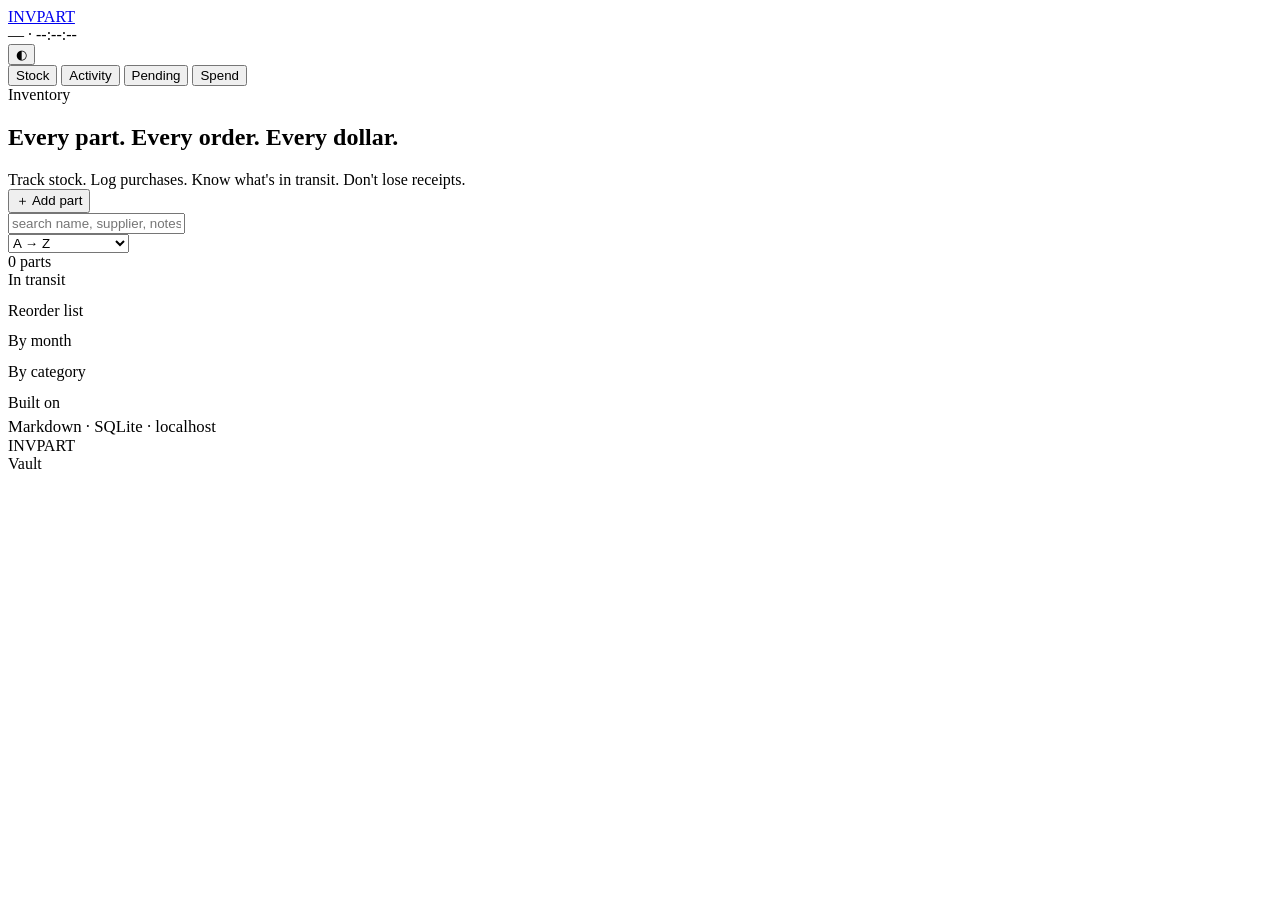
==== web/index.html @ a14a8beb "init: INVPART — editorial inventory manager Sibling to Thymeline. Same architecture: FastAPI + SQLit" ====
<!doctype html>
<html lang="en" data-theme="dark">
<head>
  <meta charset="utf-8">
  <meta name="viewport" content="width=device-width,initial-scale=1">
  <title>INVPART</title>
  <link rel="preconnect" href="https://fonts.googleapis.com">
  <link rel="preconnect" href="https://fonts.gstatic.com" crossorigin>
  <link href="https://fonts.googleapis.com/css2?family=Inter:wght@300;400;500;600&family=Inter+Tight:wght@200;300;400;500;600;700&family=JetBrains+Mono:wght@400;500;600&display=swap" rel="stylesheet">
  <link rel="stylesheet" href="/static/app.css?v=1">
</head>
<body>

<!-- ============== TOP BAR ============== -->
<header class="topbar">
  <div class="wrap top-grid">
    <a href="/" class="brand"><span class="glyph"></span>INVPART</a>
    <div class="top-mid mono cap">
      <span id="projectName">—</span>
      <span class="sep">·</span>
      <span class="live"><span class="pulse"></span><span id="localTime">--:--:--</span></span>
    </div>
    <div class="top-right">
      <div class="members-inline" id="membersInline"></div>
      <button class="pill ghost" id="inviteBtn" hidden>Invite</button>
      <button class="icon-btn" id="themeBtn" title="toggle theme">◐</button>
    </div>
  </div>
</header>

<!-- ============== TAB STRIP ============== -->
<nav class="tabstrip">
  <div class="wrap tabs">
    <button class="tab on" data-tab="stock">Stock <span class="tab-n" id="tabnStock"></span></button>
    <button class="tab" data-tab="activity">Activity <span class="tab-n" id="tabnActivity"></span></button>
    <button class="tab" data-tab="pending">Pending <span class="tab-n" id="tabnPending"></span></button>
    <button class="tab" data-tab="spend">Spend <span class="tab-n" id="tabnSpend"></span></button>
  </div>
</nav>

<!-- ============== HERO + STATS ============== -->
<section class="hero">
  <div class="wrap hero-grid">
    <div class="hero-l">
      <div class="cap">Inventory</div>
      <h1 class="tight" id="heroTitle">
        Every part. Every <span class="ul">order.</span>
        <span class="lite">Every dollar.</span>
      </h1>
      <div class="hero-sub dim">
        Track stock. Log purchases. Know what's in transit. Don't lose receipts.
      </div>
    </div>
    <div class="hero-r">
      <div class="bigstats" id="bigStats"></div>
    </div>
  </div>
</section>

<!-- ============== STOCK TAB ============== -->
<section class="pane on" data-pane="stock">
  <div class="wrap">
    <!-- Quick-add part bar (collapsed by default) -->
    <div class="actbar">
      <button class="pill" id="openAdd">＋ Add part</button>
      <div class="actbar-sub">
        <div class="filt">
          <input id="searchInput" class="search" placeholder="search name, supplier, notes…" />
        </div>
        <div class="filt-cat" id="catFilters"></div>
        <select id="sortSelect" class="select mono">
          <option value="name">A → Z</option>
          <option value="name_desc">Z → A</option>
          <option value="qty">most stocked</option>
          <option value="qty_asc">least stocked</option>
          <option value="cost">highest value</option>
          <option value="updated">recently updated</option>
        </select>
      </div>
    </div>

    <form class="addform" id="addForm" hidden>
      <div class="fgrid">
        <label class="field"><span class="cap">Name</span><input name="name" required placeholder="Dynamixel XL330-M288-T" /></label>
        <label class="field"><span class="cap">Category</span><input name="category" placeholder="Actuator" /></label>
        <label class="field"><span class="cap">Supplier</span><input name="supplier" placeholder="ROBOTIS" /></label>
        <label class="field"><span class="cap">Product link</span><input name="link" type="url" placeholder="https://…" /></label>
        <label class="field"><span class="cap">Unit</span>
          <select name="unit">
            <option value="each">each</option>
            <option value="set">set</option>
            <option value="m">m</option>
            <option value="cm">cm</option>
            <option value="kg">kg</option>
            <option value="g">g</option>
          </select>
        </label>
        <label class="field"><span class="cap">Unit cost ($)</span><input name="unit_cost" type="number" step="0.01" placeholder="0.00" /></label>
        <label class="field"><span class="cap">On hand</span><input name="on_hand" type="number" step="0.01" value="0" /></label>
        <label class="field"><span class="cap">Reorder at</span><input name="target_min" type="number" step="0.01" value="0" /></label>
        <label class="field f-wide"><span class="cap">Tags <span class="dim">comma</span></span><input name="tags" placeholder="actuator, dynamixel" /></label>
        <label class="field f-wide"><span class="cap">Notes</span><textarea name="notes" rows="2" placeholder="spec, datasheet links, anything"></textarea></label>
        <label class="field f-wide"><span class="cap">Photo / datasheet / files</span><input name="files" type="file" multiple /></label>
      </div>
      <div class="addform-foot">
        <div class="mono cap dim"><kbd>⌘</kbd><kbd>↵</kbd> save · <kbd>esc</kbd> cancel</div>
        <div class="row-actions">
          <button type="button" class="link" id="cancelAdd">cancel</button>
          <button type="submit" class="pill">save part →</button>
        </div>
      </div>
    </form>

    <!-- Parts list -->
    <div id="partsHead" class="feed-head">
      <div class="cap" id="partsCount">0 parts</div>
      <div class="feed-active" id="partsActive"></div>
    </div>
    <div id="partsList"></div>
    <div id="partsEmpty" class="empty" hidden>
      <div class="cap dim">Nothing yet</div>
      <p class="tight">Add your first part. A motor. A bolt. A bracket.</p>
    </div>
  </div>
</section>

<!-- ============== ACTIVITY TAB ============== -->
<section class="pane" data-pane="activity">
  <div class="wrap">
    <div class="actbar">
      <div class="filt" id="actFilters"></div>
    </div>
    <div id="activityList"></div>
    <div id="activityEmpty" class="empty" hidden>
      <div class="cap dim">No activity yet</div>
      <p class="tight">Orders, usages, and arrivals show up here, newest first.</p>
    </div>
  </div>
</section>

<!-- ============== PENDING TAB ============== -->
<section class="pane" data-pane="pending">
  <div class="wrap pending-grid">
    <div>
      <div class="cap" style="margin-bottom:.8rem">In transit</div>
      <div id="inTransit"></div>
      <div id="inTransitEmpty" class="empty" hidden>
        <p class="tight" style="font-size:1.2rem">Nothing ordered.</p>
        <div class="dim">When you place an order, it shows here until you mark it received.</div>
      </div>
    </div>
    <div>
      <div class="cap" style="margin-bottom:.8rem">Reorder list</div>
      <div id="reorderList"></div>
      <div id="reorderEmpty" class="empty" hidden>
        <p class="tight" style="font-size:1.2rem">All stocked.</p>
        <div class="dim">Parts whose count falls below their reorder threshold appear here.</div>
      </div>
    </div>
  </div>
</section>

<!-- ============== SPEND TAB ============== -->
<section class="pane" data-pane="spend">
  <div class="wrap">
    <div class="spend-stats" id="spendStats"></div>
    <div class="spend-grid">
      <div>
        <div class="cap" style="margin-bottom:.8rem">By month</div>
        <div id="byMonth"></div>
      </div>
      <div>
        <div class="cap" style="margin-bottom:.8rem">By category</div>
        <div id="byCategory"></div>
      </div>
    </div>
  </div>
</section>

<!-- ============== FOOTER ============== -->
<footer class="foot">
  <div class="wrap foot-grid">
    <div class="foot-l">
      <div class="cap">Built on</div>
      <div class="tight" style="font-size:1.05rem; margin-top:.3rem">
        Markdown · SQLite · localhost
      </div>
    </div>
    <div class="foot-mid wordmark">
      <span class="w">INVPART</span>
    </div>
    <div class="foot-r">
      <div class="cap">Vault</div>
      <div class="mono dim" id="footVault" style="font-size:.75rem; margin-top:.3rem"></div>
    </div>
  </div>
</footer>

<!-- ============== INVITE DIALOG ============== -->
<div class="dialog" id="inviteDialog" hidden>
  <div class="dialog-card">
    <div class="cap">Invite teammate</div>
    <h3 class="tight">Send this link.</h3>
    <p class="dim">Opens once on their machine. They pick a name, and they're in.</p>
    <div class="invite-row">
      <input id="inviteUrl" readonly class="mono" />
      <button class="pill" id="inviteCopy">copy</button>
    </div>
    <div class="dialog-actions">
      <button class="link" id="inviteClose">close</button>
    </div>
  </div>
</div>

<!-- ============== BOOTSTRAP DIALOG ============== -->
<div class="dialog" id="bootstrapDialog" hidden>
  <div class="dialog-card">
    <div class="cap">First run</div>
    <h3 class="tight">Name your inventory. Name yourself.</h3>
    <p class="dim">You become the owner. Invite teammates anytime.</p>
    <form id="bootstrapForm">
      <label class="field"><span class="cap">Inventory name</span>
        <input name="project" required placeholder="Quadruped V2 inventory" />
      </label>
      <label class="field"><span class="cap">Your name</span>
        <input name="name" required placeholder="Barq" />
      </label>
      <div class="dialog-actions">
        <button class="pill" type="submit">start →</button>
      </div>
    </form>
  </div>
</div>

<!-- ============== ORDER / USE INLINE DIALOG (for a single part) ============== -->
<div class="dialog" id="actDialog" hidden>
  <div class="dialog-card">
    <div class="cap" id="actDialogKind">Action</div>
    <h3 class="tight" id="actDialogTitle">—</h3>
    <form id="actForm">
      <input type="hidden" name="part_id" />
      <input type="hidden" name="action" />
      <div class="fgrid">
        <label class="field"><span class="cap">Quantity</span>
          <input name="qty" type="number" step="0.01" min="0" required />
        </label>
        <label class="field" id="costField"><span class="cap">Unit cost ($)</span>
          <input name="unit_cost" type="number" step="0.01" placeholder="0.00" />
        </label>
        <label class="field f-wide" id="supplierField"><span class="cap">Supplier</span>
          <input name="supplier" placeholder="auto-fill from part" />
        </label>
        <label class="field f-wide" id="trackingField"><span class="cap">Tracking URL</span>
          <input name="tracking_url" type="url" placeholder="https://…" />
        </label>
        <label class="field" id="etaField"><span class="cap">Expected arrival</span>
          <input name="expected_arrival" type="date" />
        </label>
        <label class="field f-wide"><span class="cap">Note <span class="dim">why / what for</span></span>
          <textarea name="body" rows="2"></textarea>
        </label>
        <label class="field f-wide" id="actFilesField"><span class="cap">Attach (invoice, photo)</span>
          <input name="files" type="file" multiple />
        </label>
      </div>
      <div class="dialog-actions">
        <button type="button" class="link" id="actCancel">cancel</button>
        <button type="submit" class="pill" id="actSubmit">save →</button>
      </div>
    </form>
  </div>
</div>

<!-- ============== TOAST ============== -->
<div id="toast" class="toast"></div>

<script src="/static/app.js?v=1"></script>
</body>
</html>
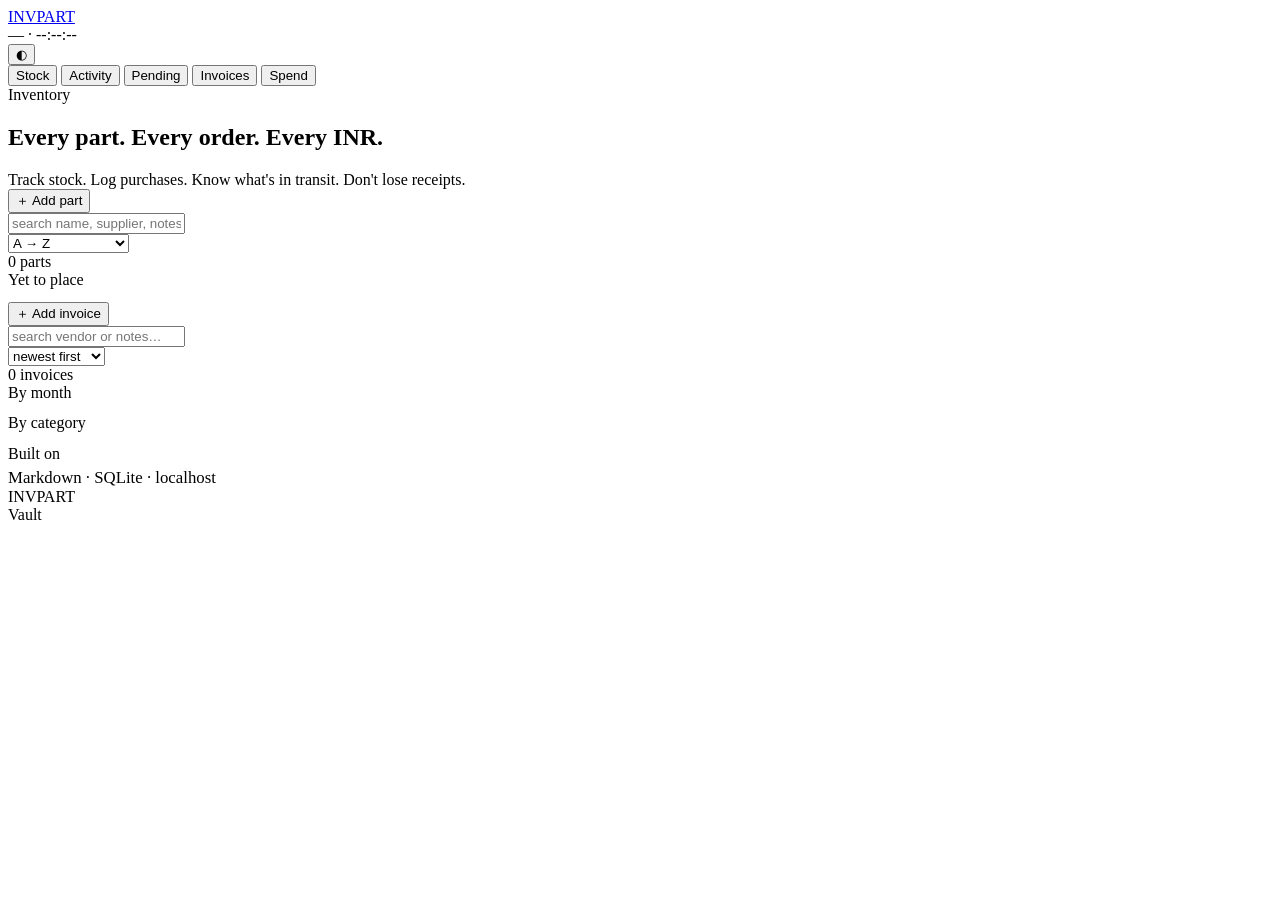
==== commit 6aa68dea: "feat: invoices — PDFs/images, vendor, total, date, multi-part linking Adds a 5th tab (Invoices) and " ====
--- a/web/index.html
+++ b/web/index.html
@@ -7,7 +7,7 @@
   <link rel="preconnect" href="https://fonts.googleapis.com">
   <link rel="preconnect" href="https://fonts.gstatic.com" crossorigin>
   <link href="https://fonts.googleapis.com/css2?family=Inter:wght@300;400;500;600&family=Inter+Tight:wght@200;300;400;500;600;700&family=JetBrains+Mono:wght@400;500;600&display=swap" rel="stylesheet">
-  <link rel="stylesheet" href="/static/app.css?v=1">
+  <link rel="stylesheet" href="/static/app.css?v=8">
 </head>
 <body>
 
@@ -34,6 +34,7 @@
     <button class="tab on" data-tab="stock">Stock <span class="tab-n" id="tabnStock"></span></button>
     <button class="tab" data-tab="activity">Activity <span class="tab-n" id="tabnActivity"></span></button>
     <button class="tab" data-tab="pending">Pending <span class="tab-n" id="tabnPending"></span></button>
+    <button class="tab" data-tab="invoices">Invoices <span class="tab-n" id="tabnInvoices"></span></button>
     <button class="tab" data-tab="spend">Spend <span class="tab-n" id="tabnSpend"></span></button>
   </div>
 </nav>
@@ -45,7 +46,7 @@
       <div class="cap">Inventory</div>
       <h1 class="tight" id="heroTitle">
         Every part. Every <span class="ul">order.</span>
-        <span class="lite">Every dollar.</span>
+        <span class="lite">Every INR.</span>
       </h1>
       <div class="hero-sub dim">
         Track stock. Log purchases. Know what's in transit. Don't lose receipts.
@@ -79,12 +80,133 @@
       </div>
     </div>
 
-    <form class="addform" id="addForm" hidden>
+    <!-- Parts list -->
+    <div id="partsHead" class="feed-head">
+      <div class="cap" id="partsCount">0 parts</div>
+      <div class="feed-active" id="partsActive"></div>
+    </div>
+    <div id="partsList"></div>
+    <div id="partsEmpty" class="empty" hidden>
+      <div class="cap dim">Nothing yet</div>
+      <p class="tight">Add your first part. A motor. A bolt. A bracket.</p>
+    </div>
+  </div>
+</section>
+
+<!-- ============== ACTIVITY TAB ============== -->
+<section class="pane" data-pane="activity">
+  <div class="wrap">
+    <div class="actbar">
+      <div class="filt" id="actFilters"></div>
+    </div>
+    <div id="activityList"></div>
+    <div id="activityEmpty" class="empty" hidden>
+      <div class="cap dim">No activity yet</div>
+      <p class="tight">Orders, usages, and arrivals show up here, newest first.</p>
+    </div>
+  </div>
+</section>
+
+<!-- ============== PENDING TAB ============== -->
+<section class="pane" data-pane="pending">
+  <div class="wrap">
+    <div class="cap" style="margin-bottom:.8rem">Yet to place</div>
+    <div id="reorderList"></div>
+    <div id="reorderEmpty" class="empty" hidden>
+      <p class="tight" style="font-size:1.2rem">Nothing yet to place.</p>
+      <div class="dim">Parts you flag as <span class="part-status s-to_order" style="margin-left:0">Yet to place</span> show up here.</div>
+    </div>
+  </div>
+</section>
+
+<!-- ============== INVOICES TAB ============== -->
+<section class="pane" data-pane="invoices">
+  <div class="wrap">
+    <div class="actbar">
+      <button class="pill" id="openInvoiceAdd">＋ Add invoice</button>
+      <div class="actbar-sub">
+        <div class="filt">
+          <input id="invSearchInput" class="search" placeholder="search vendor or notes…" />
+        </div>
+        <div class="filt-cat" id="invVendorFilters"></div>
+        <select id="invSortSelect" class="select mono">
+          <option value="date_desc">newest first</option>
+          <option value="date_asc">oldest first</option>
+          <option value="total_desc">highest total</option>
+          <option value="vendor">vendor A→Z</option>
+        </select>
+      </div>
+    </div>
+    <div class="feed-head">
+      <div class="cap" id="invCount">0 invoices</div>
+      <div class="feed-active" id="invActive"></div>
+    </div>
+    <div id="invoicesList"></div>
+    <div id="invoicesEmpty" class="empty" hidden>
+      <div class="cap dim">Nothing yet</div>
+      <p class="tight">Drop a PDF or photo of an invoice, pick which parts it covers, save.</p>
+    </div>
+  </div>
+</section>
+
+<!-- ============== SPEND TAB ============== -->
+<section class="pane" data-pane="spend">
+  <div class="wrap">
+    <div class="spend-stats" id="spendStats"></div>
+    <div class="spend-grid">
+      <div>
+        <div class="cap" style="margin-bottom:.8rem">By month</div>
+        <div id="byMonth"></div>
+      </div>
+      <div>
+        <div class="cap" style="margin-bottom:.8rem">By category</div>
+        <div id="byCategory"></div>
+      </div>
+    </div>
+  </div>
+</section>
+
+<!-- ============== FOOTER ============== -->
+<footer class="foot">
+  <div class="wrap foot-grid">
+    <div class="foot-l">
+      <div class="cap">Built on</div>
+      <div class="tight" style="font-size:1.05rem; margin-top:.3rem">
+        Markdown · SQLite · localhost
+      </div>
+    </div>
+    <div class="foot-mid wordmark">
+      <span class="w">INVPART</span>
+    </div>
+    <div class="foot-r">
+      <div class="cap">Vault</div>
+      <div class="mono dim" id="footVault" style="font-size:.75rem; margin-top:.3rem"></div>
+    </div>
+  </div>
+</footer>
+
+<!-- ============== PART DIALOG (add + edit) ============== -->
+<div class="dialog" id="partDialog" hidden>
+  <div class="dialog-card dialog-wide">
+    <div class="cap" id="partDialogKind">Add part</div>
+    <h3 class="tight" id="partDialogTitle">New part.</h3>
+    <form id="partForm" autocomplete="off">
+      <input type="hidden" name="id" />
       <div class="fgrid">
-        <label class="field"><span class="cap">Name</span><input name="name" required placeholder="Dynamixel XL330-M288-T" /></label>
-        <label class="field"><span class="cap">Category</span><input name="category" placeholder="Actuator" /></label>
-        <label class="field"><span class="cap">Supplier</span><input name="supplier" placeholder="ROBOTIS" /></label>
-        <label class="field"><span class="cap">Product link</span><input name="link" type="url" placeholder="https://…" /></label>
+        <label class="field f-wide"><span class="cap">Name</span>
+          <input name="name" required placeholder="Dynamixel XL330-M288-T" />
+        </label>
+        <label class="field f-wide"><span class="cap">Category <span class="dim">type new or pick existing</span></span>
+          <input name="category" list="catSuggest" placeholder="Actuator" />
+          <datalist id="catSuggest"></datalist>
+          <div class="sug-chips" id="catChips"></div>
+        </label>
+        <label class="field"><span class="cap">Supplier</span>
+          <input name="supplier" placeholder="ROBOTIS" />
+        </label>
+        <label class="field"><span class="cap">Product link</span>
+          <input name="link" type="url" placeholder="https://…" />
+        </label>
         <label class="field"><span class="cap">Unit</span>
           <select name="unit">
             <option value="each">each</option>
@@ -95,106 +217,92 @@
             <option value="g">g</option>
           </select>
         </label>
-        <label class="field"><span class="cap">Unit cost ($)</span><input name="unit_cost" type="number" step="0.01" placeholder="0.00" /></label>
-        <label class="field"><span class="cap">On hand</span><input name="on_hand" type="number" step="0.01" value="0" /></label>
-        <label class="field"><span class="cap">Reorder at</span><input name="target_min" type="number" step="0.01" value="0" /></label>
-        <label class="field f-wide"><span class="cap">Tags <span class="dim">comma</span></span><input name="tags" placeholder="actuator, dynamixel" /></label>
-        <label class="field f-wide"><span class="cap">Notes</span><textarea name="notes" rows="2" placeholder="spec, datasheet links, anything"></textarea></label>
-        <label class="field f-wide"><span class="cap">Photo / datasheet / files</span><input name="files" type="file" multiple /></label>
+        <label class="field"><span class="cap">Unit cost (₹)</span>
+          <input name="unit_cost" type="number" step="0.01" placeholder="0.00" />
+        </label>
+        <label class="field"><span class="cap">On hand</span>
+          <input name="on_hand" type="number" step="0.01" value="0" />
+        </label>
+        <label class="field"><span class="cap">Status</span>
+          <select name="status">
+            <option value="">— stocked, no flag —</option>
+            <option value="to_order">Yet to place</option>
+            <option value="ordered">Order placed</option>
+            <option value="in_transit">In transit</option>
+          </select>
+        </label>
+        <label class="field"><span class="cap">Date <span class="dim">acquired / bought</span></span>
+          <input name="date" type="date" />
+        </label>
+        <label class="field f-wide"><span class="cap">Tags <span class="dim">type new or click existing</span></span>
+          <input name="tags" list="tagSuggest" placeholder="actuator, dynamixel" />
+          <datalist id="tagSuggest"></datalist>
+          <div class="sug-chips" id="tagChips"></div>
+        </label>
+        <label class="field f-wide"><span class="cap">Notes</span>
+          <textarea name="notes" rows="3" placeholder="spec, datasheet links, anything"></textarea>
+        </label>
+        <label class="field f-wide"><span class="cap">Photo / datasheet / files</span>
+          <input name="files" type="file" multiple />
+          <div class="existing-assets" id="existingAssets" hidden></div>
+        </label>
       </div>
       <div class="addform-foot">
         <div class="mono cap dim"><kbd>⌘</kbd><kbd>↵</kbd> save · <kbd>esc</kbd> cancel</div>
         <div class="row-actions">
-          <button type="button" class="link" id="cancelAdd">cancel</button>
-          <button type="submit" class="pill">save part →</button>
+          <button type="button" class="link" id="cancelPart">cancel</button>
+          <button type="submit" class="pill" id="savePart">save part →</button>
         </div>
       </div>
     </form>
-
-    <!-- Parts list -->
-    <div id="partsHead" class="feed-head">
-      <div class="cap" id="partsCount">0 parts</div>
-      <div class="feed-active" id="partsActive"></div>
-    </div>
-    <div id="partsList"></div>
-    <div id="partsEmpty" class="empty" hidden>
-      <div class="cap dim">Nothing yet</div>
-      <p class="tight">Add your first part. A motor. A bolt. A bracket.</p>
-    </div>
-  </div>
-</section>
-
-<!-- ============== ACTIVITY TAB ============== -->
-<section class="pane" data-pane="activity">
-  <div class="wrap">
-    <div class="actbar">
-      <div class="filt" id="actFilters"></div>
-    </div>
-    <div id="activityList"></div>
-    <div id="activityEmpty" class="empty" hidden>
-      <div class="cap dim">No activity yet</div>
-      <p class="tight">Orders, usages, and arrivals show up here, newest first.</p>
-    </div>
-  </div>
-</section>
-
-<!-- ============== PENDING TAB ============== -->
-<section class="pane" data-pane="pending">
-  <div class="wrap pending-grid">
-    <div>
-      <div class="cap" style="margin-bottom:.8rem">In transit</div>
-      <div id="inTransit"></div>
-      <div id="inTransitEmpty" class="empty" hidden>
-        <p class="tight" style="font-size:1.2rem">Nothing ordered.</p>
-        <div class="dim">When you place an order, it shows here until you mark it received.</div>
-      </div>
-    </div>
-    <div>
-      <div class="cap" style="margin-bottom:.8rem">Reorder list</div>
-      <div id="reorderList"></div>
-      <div id="reorderEmpty" class="empty" hidden>
-        <p class="tight" style="font-size:1.2rem">All stocked.</p>
-        <div class="dim">Parts whose count falls below their reorder threshold appear here.</div>
-      </div>
-    </div>
-  </div>
-</section>
-
-<!-- ============== SPEND TAB ============== -->
-<section class="pane" data-pane="spend">
-  <div class="wrap">
-    <div class="spend-stats" id="spendStats"></div>
-    <div class="spend-grid">
-      <div>
-        <div class="cap" style="margin-bottom:.8rem">By month</div>
-        <div id="byMonth"></div>
-      </div>
-      <div>
-        <div class="cap" style="margin-bottom:.8rem">By category</div>
-        <div id="byCategory"></div>
-      </div>
-    </div>
-  </div>
-</section>
-
-<!-- ============== FOOTER ============== -->
-<footer class="foot">
-  <div class="wrap foot-grid">
-    <div class="foot-l">
-      <div class="cap">Built on</div>
-      <div class="tight" style="font-size:1.05rem; margin-top:.3rem">
-        Markdown · SQLite · localhost
-      </div>
-    </div>
-    <div class="foot-mid wordmark">
-      <span class="w">INVPART</span>
-    </div>
-    <div class="foot-r">
-      <div class="cap">Vault</div>
-      <div class="mono dim" id="footVault" style="font-size:.75rem; margin-top:.3rem"></div>
-    </div>
-  </div>
-</footer>
+  </div>
+</div>
+
+<!-- ============== INVOICE DIALOG (add + edit) ============== -->
+<div class="dialog" id="invoiceDialog" hidden>
+  <div class="dialog-card dialog-wide">
+    <div class="cap" id="invoiceDialogKind">Add invoice</div>
+    <h3 class="tight" id="invoiceDialogTitle">New invoice.</h3>
+    <form id="invoiceForm" autocomplete="off">
+      <input type="hidden" name="id" />
+      <div class="fgrid">
+        <label class="field f-wide"><span class="cap">Vendor</span>
+          <input name="vendor" list="vendorSuggest" placeholder="Robu / Amazon / Robokits / …" />
+          <datalist id="vendorSuggest"></datalist>
+        </label>
+        <label class="field"><span class="cap">Date</span>
+          <input name="date" type="date" />
+        </label>
+        <label class="field"><span class="cap">Total (₹)</span>
+          <input name="total" type="number" step="0.01" placeholder="0.00" />
+        </label>
+        <label class="field f-wide"><span class="cap">Notes</span>
+          <textarea name="notes" rows="2" placeholder="GST, payment method, anything"></textarea>
+        </label>
+        <label class="field f-wide"><span class="cap">Invoice file <span class="dim">PDF or photo</span></span>
+          <input name="files" type="file" multiple accept="application/pdf,image/*" />
+          <div class="existing-assets" id="invoiceExistingAssets" hidden></div>
+        </label>
+        <div class="field f-wide">
+          <span class="cap">Parts this invoice covers <span class="dim">click to toggle</span></span>
+          <div class="picker">
+            <input id="partPickerSearch" class="picker-search" placeholder="filter parts…" />
+            <div id="partPickerSelected" class="picker-selected"></div>
+            <div id="partPickerList" class="picker-list"></div>
+          </div>
+        </div>
+      </div>
+      <div class="addform-foot">
+        <div class="mono cap dim"><kbd>⌘</kbd><kbd>↵</kbd> save · <kbd>esc</kbd> cancel</div>
+        <div class="row-actions">
+          <button type="button" class="link danger" id="deleteInvoice" hidden>delete</button>
+          <button type="button" class="link" id="cancelInvoice">cancel</button>
+          <button type="submit" class="pill" id="saveInvoice">save invoice →</button>
+        </div>
+      </div>
+    </form>
+  </div>
+</div>
 
 <!-- ============== INVITE DIALOG ============== -->
 <div class="dialog" id="inviteDialog" hidden>
@@ -244,7 +352,7 @@
         <label class="field"><span class="cap">Quantity</span>
           <input name="qty" type="number" step="0.01" min="0" required />
         </label>
-        <label class="field" id="costField"><span class="cap">Unit cost ($)</span>
+        <label class="field" id="costField"><span class="cap">Unit cost (₹)</span>
           <input name="unit_cost" type="number" step="0.01" placeholder="0.00" />
         </label>
         <label class="field f-wide" id="supplierField"><span class="cap">Supplier</span>
@@ -274,6 +382,6 @@
 <!-- ============== TOAST ============== -->
 <div id="toast" class="toast"></div>
 
-<script src="/static/app.js?v=1"></script>
+<script src="/static/app.js?v=8"></script>
 </body>
 </html>
